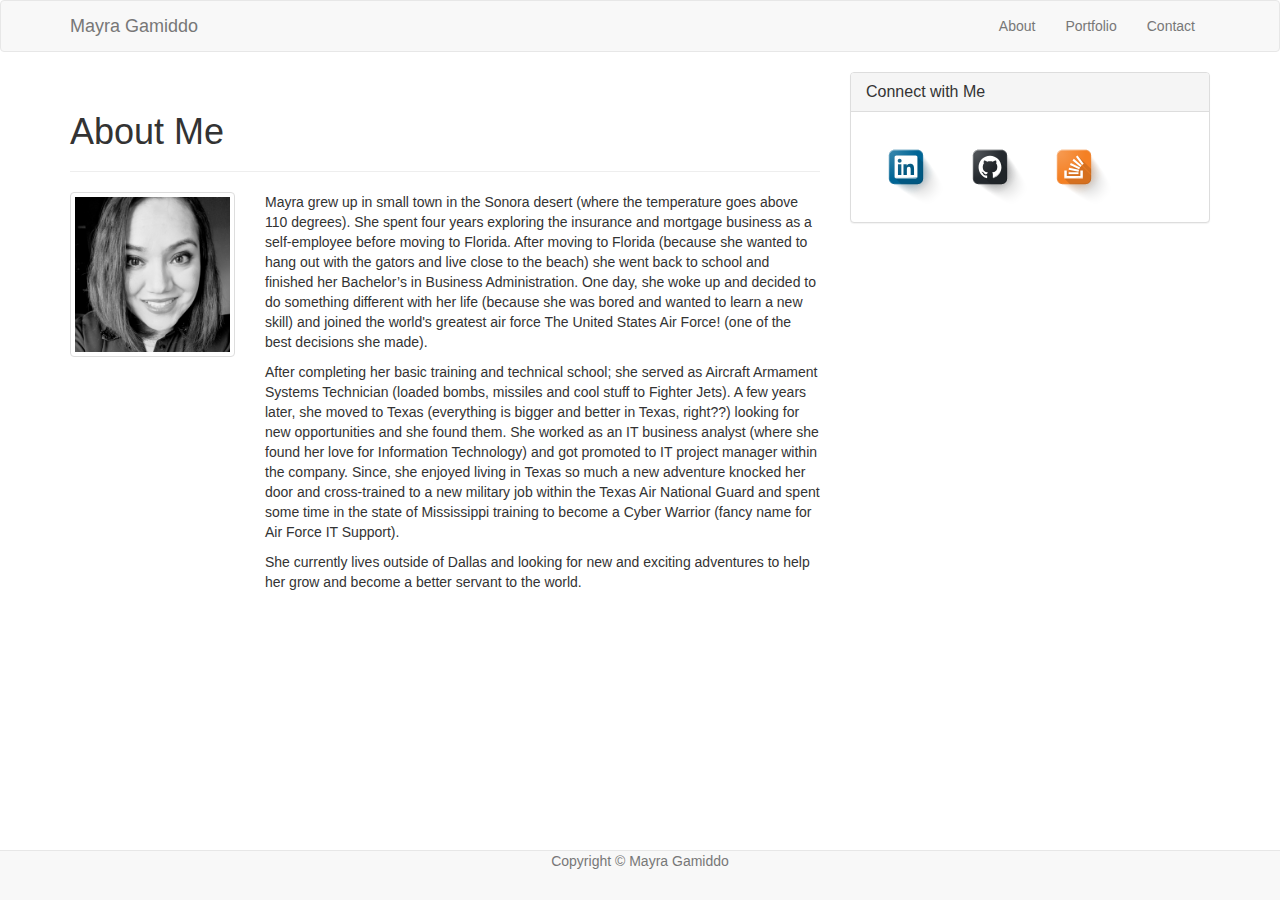
==== index.html @ 7f0ed7c3 "img.edit final" ====
<!DOCTYPE html>
<html lang="en-us">
<head>
  <meta charset="UTF-8">
  <meta name="viewport" content="width=device-width, initial-scale=1">
  <title>Portfolio</title>

  <link rel="stylesheet" href="https://maxcdn.bootstrapcdn.com/bootstrap/3.3.6/css/bootstrap.min.css">
</head>
<body>
  <nav class="navbar navbar-default">
    <div class="container">
      <div class="navbar-header">
        <a class="navbar-brand" href="#">Mayra Gamiddo</a>
      </div>
      <div class="collapse navbar-collapse" id="bs-example-navbar-collapse-1">
        <ul class="nav navbar-nav navbar-right">
          <li><a href="index.html">About</a></li>
          <li><a href="portfolio.html">Portfolio</a></li>
          <li><a href="contact.html">Contact</a></li>
        </ul>
      </div>
    </div>
  </nav>
  <div class="container">
    <div class="row">
      <div class="col-md-8">
        <div class="page-header">
          <h1>About Me</h1>
        </div>
        <div class="row">
          <div class="col-md-3">
            <img src="images\mayra.jpg" alt="mayra" class="img-thumbnail">
          </div>
          <div class="col-md-9">
            <p>
                Mayra grew up in small town in the Sonora desert (where the temperature goes above 110 degrees). She spent four years exploring the insurance and mortgage business as a self-employee before moving to Florida. After moving to Florida (because she wanted to hang out with the gators and live close to the beach) she went back to school and finished her Bachelor’s in Business Administration. One day, she woke up and decided to do something different with her life (because she was bored and wanted to learn a new skill) and joined the world's greatest air force The United States Air Force! (one of the best decisions she made).
            </p>
            <p>
                After completing her basic training and technical school; she served as Aircraft Armament Systems Technician (loaded bombs, missiles and cool stuff to Fighter Jets). A few years later, she moved to Texas (everything is bigger and better in Texas, right??) looking for new opportunities and she found them. She worked as an IT business analyst (where she found her love for Information Technology) and got promoted to IT project manager within the company. Since, she enjoyed living in Texas so much a new adventure knocked her door and cross-trained to a new military job within the Texas Air National Guard and spent some time in the state of Mississippi training to become a Cyber Warrior (fancy name for Air Force IT Support).
            </p>
            <p>
                She currently lives outside of Dallas and looking for new and exciting adventures to help her grow and become a better servant to the world. 
            </p>
          </div>
        </div>
      </div>
      <div class="col-md-4">
        <div class="panel panel-default">
          <div class="panel-heading">
            <h3 class="panel-title">Connect with Me</h3>
          </div>
          <div class="panel-body">
                <a href="https://www.linkedin.com/in/mayra-gamiddo-2ab63821/">
                    <img src="images\Linkind.svg" width="80px" height="80px">
                   </a>
                   <a href="https://github.com/alctrs">
                   <img src="images\git.svg" width="80px" height="80px">
                   <a/>
                   <a href="https://stackoverflow.com/users/9140324/alctrs">
                   <img src="\images\if_1-04_2308535.svg" width="80px" height="80px">
                   </a>
          </div>
        </div>
      </div>
    </div>
  </div>
  <style>
   body{
     background-color:#fff; 
   }
  @media only screen and (max-width: 768px) {

  }
    
  
  </style>

  <footer class="navbar navbar-default navbar-fixed-bottom">
      <p class="text-muted" align="center">Copyright &copy; Mayra Gamiddo</p>
  </footer>

  <!-- jQuery CDN -->
  <script src="https://ajax.googleapis.com/ajax/libs/jquery/1.11.3/jquery.min.js"></script>
  <!-- Bootstrap JavaScript CDN -->
  <script src="https://maxcdn.bootstrapcdn.com/bootstrap/3.3.7/js/bootstrap.min.js"></script>
</body>
</html>
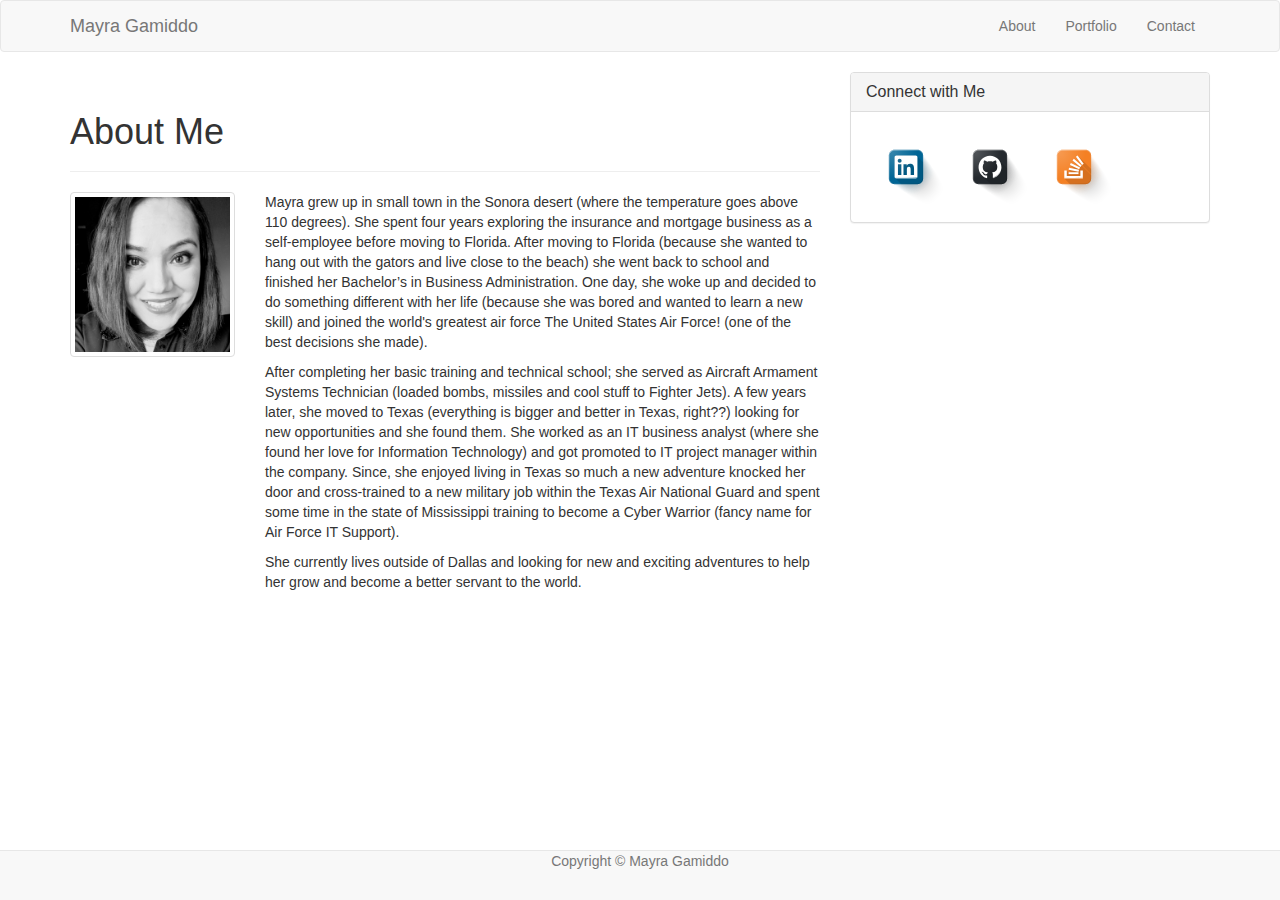
==== commit b9f36d28: "edit contact" ====
--- a/index.html
+++ b/index.html
@@ -58,7 +58,7 @@
                    <img src="images\git.svg" width="80px" height="80px">
                    <a/>
                    <a href="https://stackoverflow.com/users/9140324/alctrs">
-                   <img src="\images\if_1-04_2308535.svg" width="80px" height="80px">
+                   <img src="\images\stack.svg" width="80px" height="80px">
                    </a>
           </div>
         </div>
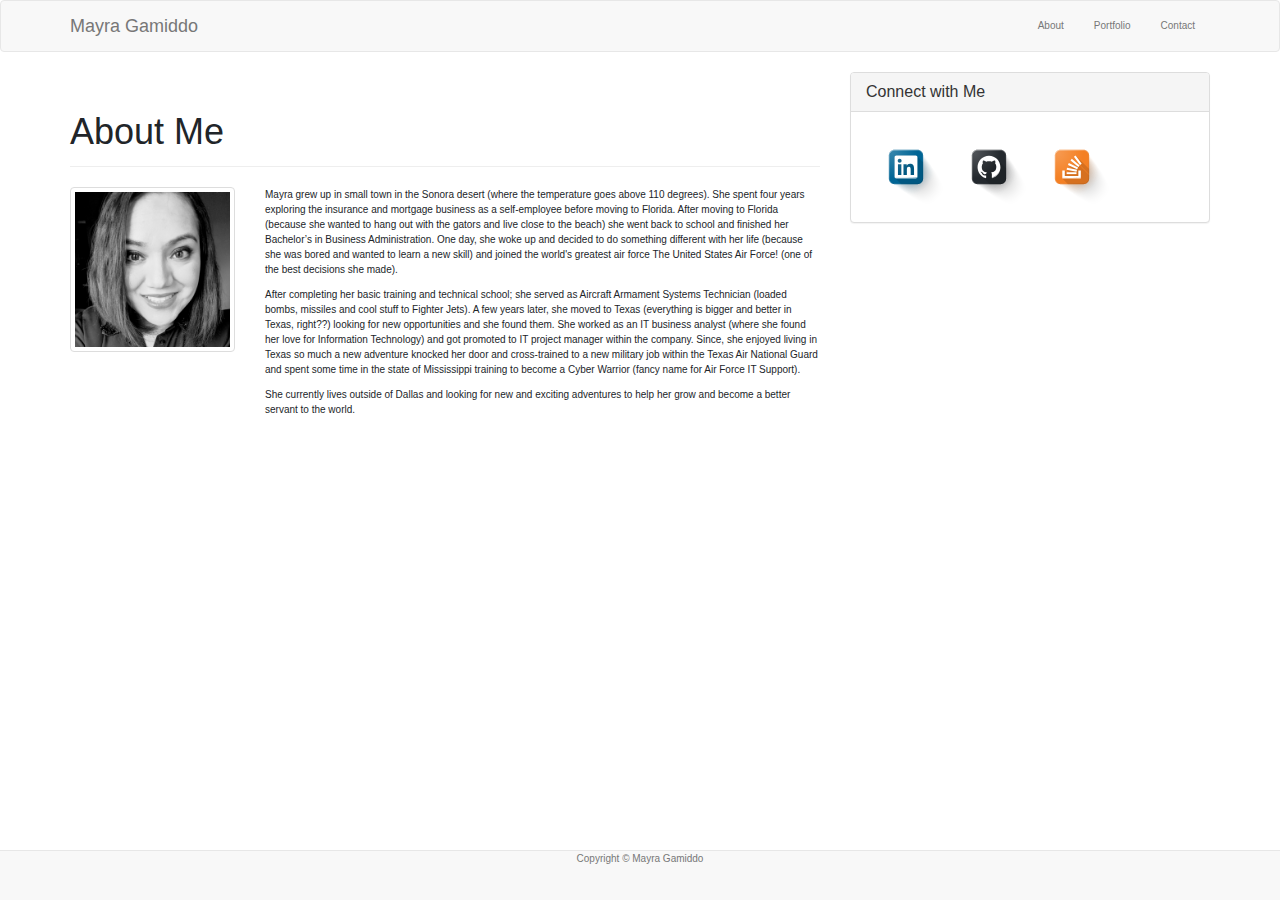
==== commit 6f288553: "rpg game" ====
--- a/index.html
+++ b/index.html
@@ -7,6 +7,7 @@
 
   <link rel="stylesheet" href="https://maxcdn.bootstrapcdn.com/bootstrap/3.3.6/css/bootstrap.min.css">
 </head>
+<link rel = "stylesheet" href="reset.css">
 <body>
   <nav class="navbar navbar-default">
     <div class="container">
@@ -58,7 +59,7 @@
                    <img src="images\git.svg" width="80px" height="80px">
                    <a/>
                    <a href="https://stackoverflow.com/users/9140324/alctrs">
-                   <img src="\images\stack.svg" width="80px" height="80px">
+                   <img src="images\stack.svg" width="80px" height="80px">
                    </a>
           </div>
         </div>
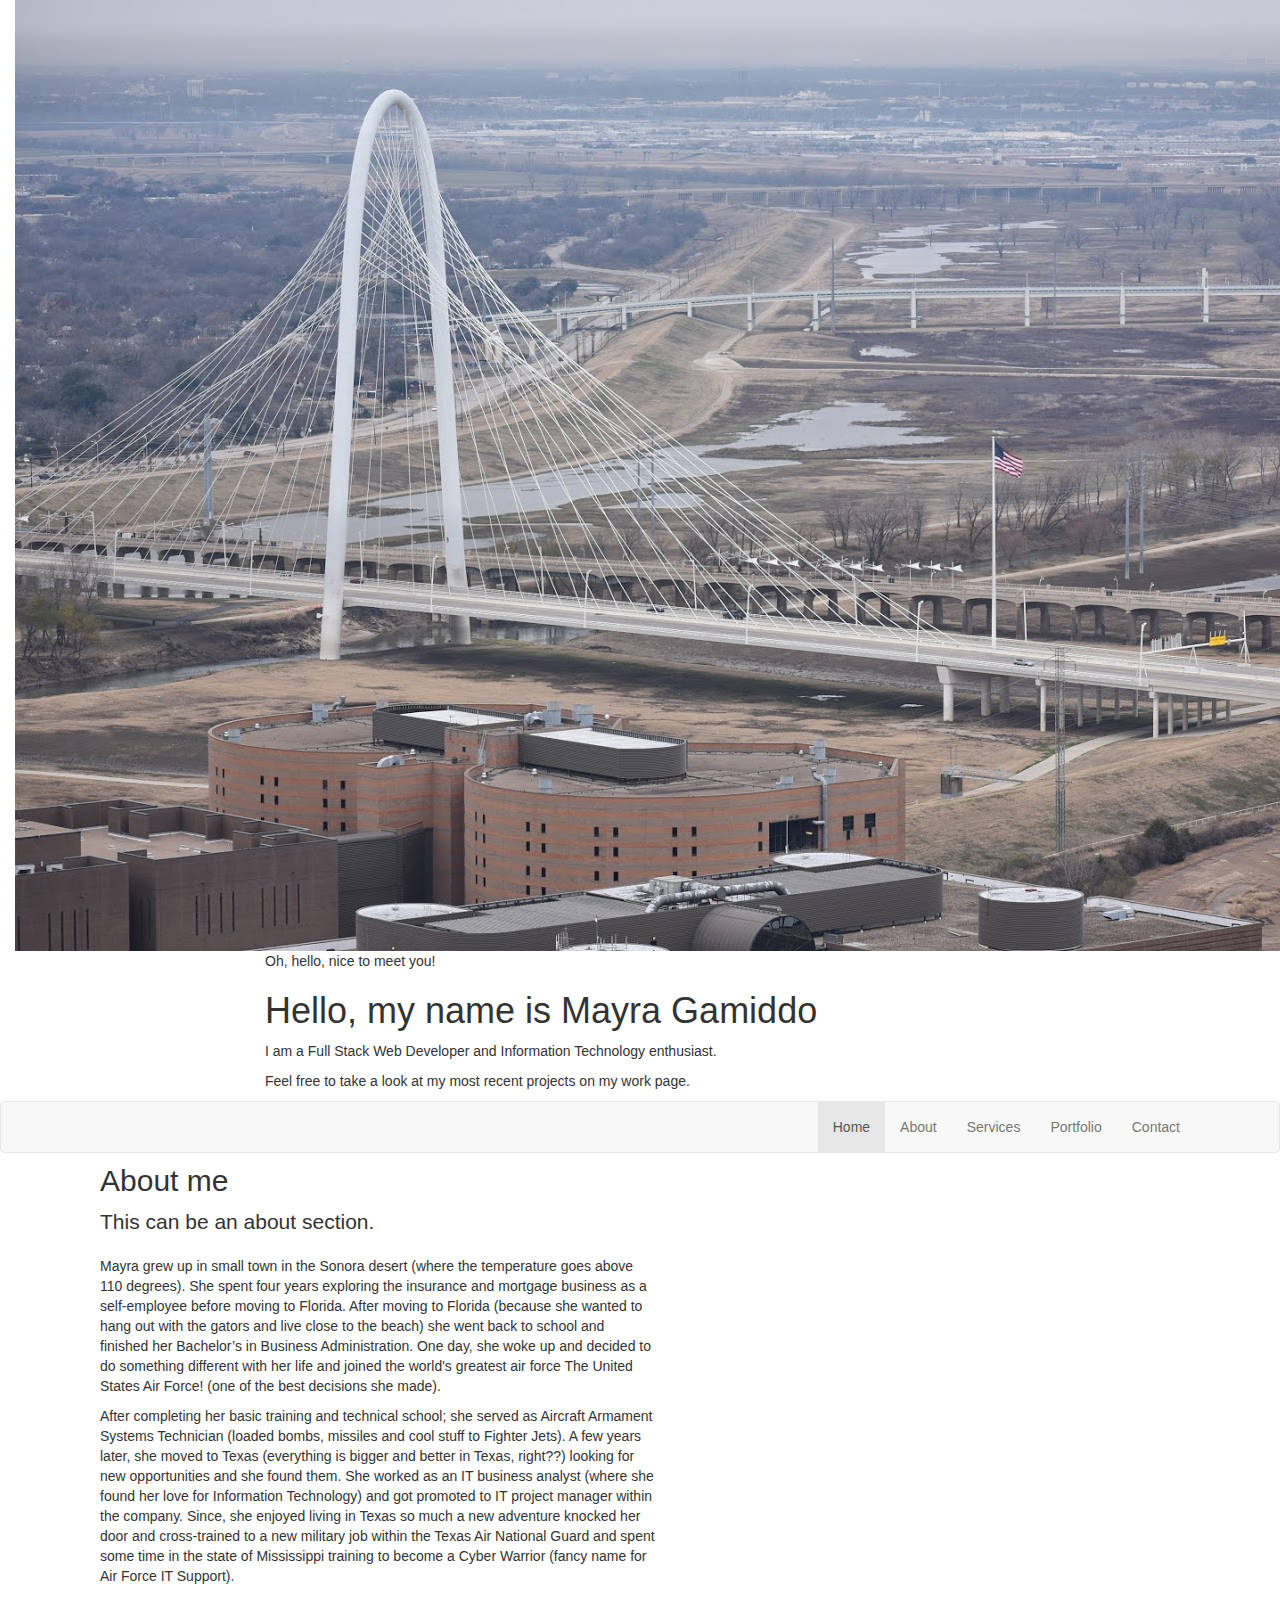
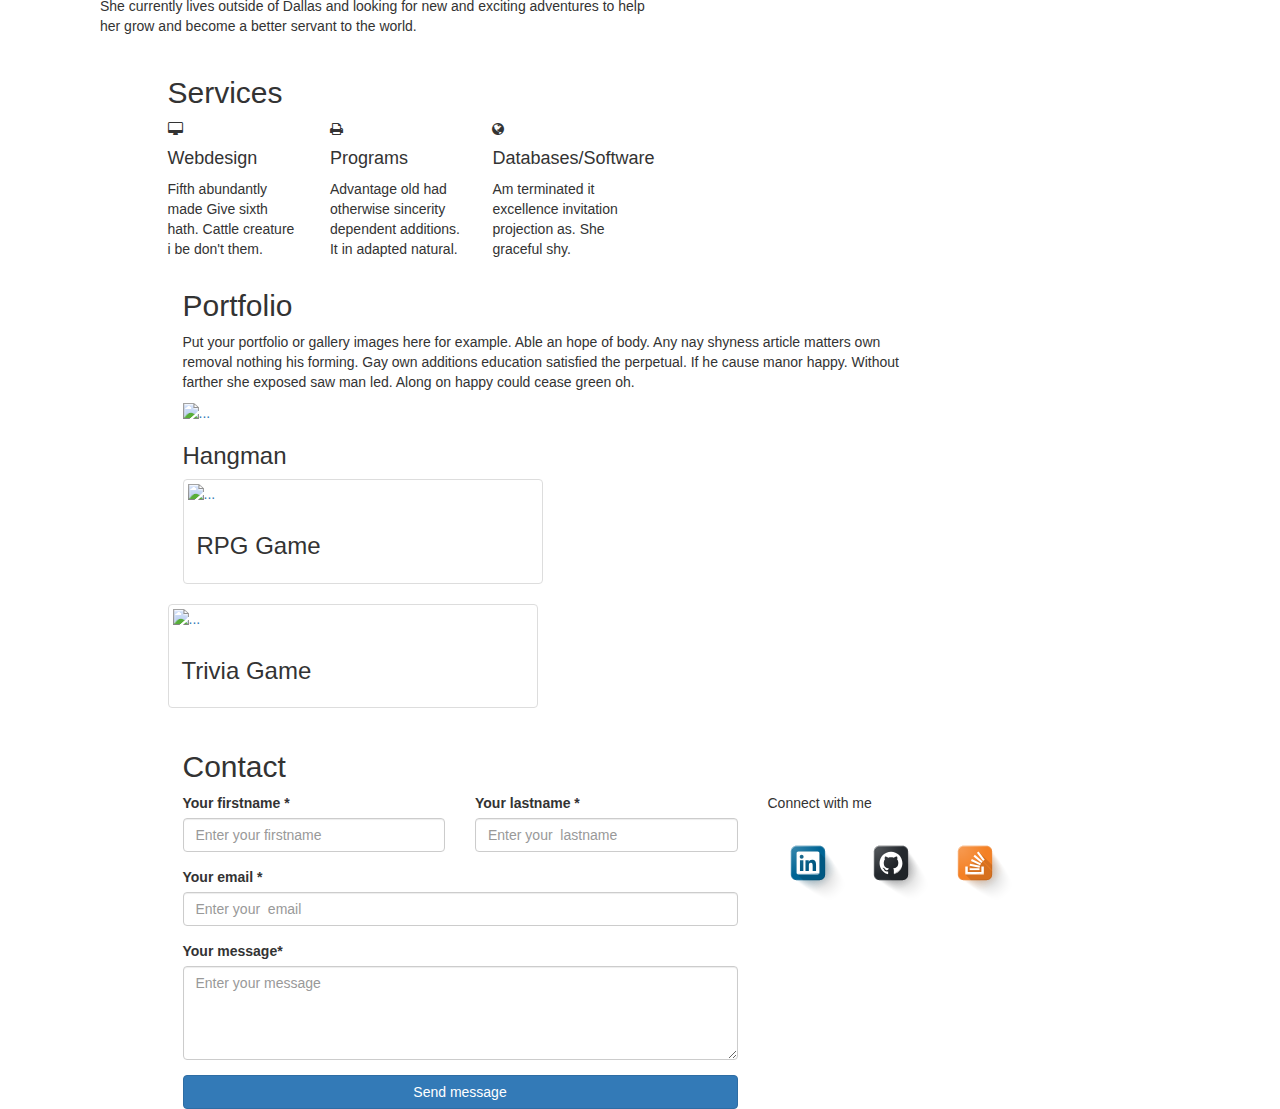
==== commit 8fa3ce35: "new portfolio" ====
--- a/index.html
+++ b/index.html
@@ -1,13 +1,354 @@
+
+
 <!DOCTYPE html>
-<html lang="en-us">
+<html lang="en">
+<head>
+
+    <title>Portfolio</title>
+    <meta charset="utf-8">
+    <meta name="viewport" content="width=device-width, initial-scale=1">
+    <link rel='stylesheet' href="updated portfolio/style.css">
+    <link rel="stylesheet" href="https://maxcdn.bootstrapcdn.com/bootstrap/3.3.7/css/bootstrap.min.css">
+    <script src="https://ajax.googleapis.com/ajax/libs/jquery/1.12.4/jquery.min.js"></script>
+    <script src="https://maxcdn.bootstrapcdn.com/bootstrap/3.3.7/js/bootstrap.min.js"></script>
+  </head>
+ 
+<html class="no-js"><head><link type="text/css" rel="stylesheet" href="https://fonts.googleapis.com/css?family=Roboto:300,400,500,700"><style type="text/css">.gm-style .gm-style-cc span,.gm-style .gm-style-cc a,.gm-style .gm-style-mtc div{font-size:10px}
+</style><style type="text/css">@media print {  .gm-style .gmnoprint, .gmnoprint {    display:none  }}@media screen {  .gm-style .gmnoscreen, .gmnoscreen {    display:none  }}</style><style type="text/css">.gm-style-pbc{transition:opacity ease-in-out;background-color:rgba(0,0,0,0.45);text-align:center}.gm-style-pbt{font-size:22px;color:white;font-family:Roboto,Arial,sans-serif;position:relative;margin:0;top:50%;-webkit-transform:translateY(-50%);-ms-transform:translateY(-50%);transform:translateY(-50%)}
+</style>
+    <meta charset="utf-8">
+    <meta http-equiv="X-UA-Compatible" content="IE=edge">
+    <title> Portfolio</title>
+    <meta name="description" content="">
+    <meta name="viewport" content="width=device-width, initial-scale=1">
+    <meta name="robots" content="all,follow">
+    <!-- Bootstrap and Font Awesome css-->
+    <!-- we use cdn but you can also include local files located in css directory-->
+    <link rel="stylesheet" href="http://maxcdn.bootstrapcdn.com/font-awesome/4.5.0/css/font-awesome.min.css">
+    <link rel="stylesheet" href="http://maxcdn.bootstrapcdn.com/bootstrap/3.3.5/css/bootstrap.min.css">
+    <!-- Google fonts - Montserrat for headings, Cardo for copy-->
+    <link rel="stylesheet" href="http://fonts.googleapis.com/css?family=Montserrat:400,700|Cardo:400,400italic,700">
+    <!-- theme stylesheet-->
+
+    <div class="container-fluid"> 
+      <section id = "intro"><img src="images\dallas.jpg" alt=""></section>
+        <!-- <h3>Who Am I?</h3> 
+        <img src="bird.jpg" alt="Bird">
+        <h3>I'm an adventurer</h3> -->
+      </div>
+       
+      <div class="overlay"></div>
+      <div class="content">
+        <div class="container clearfix">
+          <div class="row">
+            <div class="col-md-8 col-md-offset-2 col-sm-12">
+              <p class="italic">Oh, hello, nice to meet you!</p>
+              <h1>Hello, my name is  Mayra Gamiddo </h1>
+              <p class="italic">I am a Full Stack Web Developer and Information Technology enthusiast.</p>
+              <p class="italic">Feel free to take a look at my most recent projects on my work page.</p>
+            </div>
+          </div>
+        </div>
+      </div>
+    </section>
+
+    </div>
+    <!-- intro end-->
+    <!-- navbar-->
+    <div id="undefined-sticky-wrapper" class="sticky-wrapper" style="height: 43px;"><header class="header" style="">
+      <div class="sticky-wrapper">
+        <div role="navigation" class="navbar navbar-default">
+          <div class="container">
+            <div class="navbar-header">
+              <button type="button" data-toggle="collapse" data-target=".navbar-collapse" class="navbar-btn btn-sm navbar-toggle"><span class="icon-bar"></span><span class="icon-bar"></span><span class="icon-bar"></span></button><a href="#intro" class="navbar-brand scroll-to"><img src="img/logo.png" alt=""></a>
+            </div>
+            <div id="navigation" class="collapse navbar-collapse navbar-right">
+              <ul class="nav navbar-nav">
+                <li class="active"><a href="#intro">Home</a></li>
+                <li class=""><a href="#about">About </a></li>
+                <li class=""><a href="#services">Services</a></li>
+                <li class=""><a href="#portfolio">Portfolio</a></li>
+             
+                <li class=""><a href="#contact">Contact</a></li>
+              </ul>
+            </div>
+          </div>
+        </div>
+      </div>
+    </header></div>
+
+<!-- Second Container -->
+
+<section id="about" class="text">
+  <div class="container">
+    <div class="row">
+      <div class="col-md-6">
+        <h2 class="heading">About me</h2>
+        <p class="lead">This can be an about section.</p>
+      <p> Mayra grew up in small town in the Sonora desert (where the temperature goes above 110 degrees). She spent four years exploring
+        the insurance and mortgage business as a self-employee before moving to Florida. After moving to Florida (because she wanted
+        to hang out with the gators and live close to the beach) she went back to school and finished her Bachelor’s in Business
+        Administration. One day, she woke up and decided to do something different with her life and joined the world's greatest air force The United States Air Force! (one of the best decisions
+        she made).
+      </p>
+      <p>
+        After completing her basic training and technical school; she served as Aircraft Armament Systems Technician (loaded bombs,
+        missiles and cool stuff to Fighter Jets). A few years later, she moved to Texas (everything is bigger and better in Texas,
+        right??) looking for new opportunities and she found them. She worked as an IT business analyst (where she found her love
+        for Information Technology) and got promoted to IT project manager within the company. Since, she enjoyed living in Texas
+        so much a new adventure knocked her door and cross-trained to a new military job within the Texas Air National Guard and
+        spent some time in the state of Mississippi training to become a Cyber Warrior (fancy name for Air Force IT Support).
+      </p>
+      <p>
+        She currently lives outside of Dallas and looking for new and exciting adventures to help her grow and become a better servant
+        to the world.
+      </p>
+      </div>
+      <div class="col-md-5 col-md-offset-1">
+        <p><img src="C:\Users\MAYRA\Google Drive\HomeWork\Bootstrap-Portfolio\images\mayra.jpg" alt="" class="img-responsive img-circle"></p>
+
+
+        <div class="row services">
+            <div class="col-md-12">
+              <h2 class="heading">Services</h2>
+              <div class="row">
+                <div class="col-sm-4">
+                  <div class="box">
+                    <div class="icon"><i class="fa fa-desktop"></i></div>
+                    <h4>Webdesign</h4>
+                    <p>Fifth abundantly made Give sixth hath. Cattle creature i be don't them.</p>
+                  </div>
+                </div>
+                <div class="col-sm-4">
+                  <div class="box">
+                    <div class="icon"><i class="fa fa-print"></i></div>
+                    <h4>Programs</h4>
+                    <p>Advantage old had otherwise sincerity dependent additions. It in adapted natural.</p>
+                  </div>
+                </div>
+                <div class="col-sm-4">
+                  <div class="box">
+                    <div class="icon"><i class="fa fa-globe"></i></div>
+                    <h4>Databases/Software</h4>
+                    <p>Am terminated it excellence invitation projection as. She graceful shy. </p>
+                  </div>
+                </div>
+              </div>
+            </div>
+          </div>
+
+
+
+
+        <section id="portfolio" class="gallery">
+            <div class="container clearfix">
+              <div class="row">
+                <div class="col-md-12">
+                  <div class="row">
+                    <div class="col-md-12 col-lg-8">
+                      <h2 class="heading">Portfolio</h2>
+                      <p>Put your portfolio or gallery images here for example. Able an hope of body. Any nay shyness article matters own removal nothing his forming. Gay own additions education satisfied the perpetual. If he cause manor happy. Without farther she exposed saw man led. Along on happy could cease green oh. </p>
+                    </div>
+                  </div>
+                  <div class="row">
+                    <div class="col-sm-4">
+                        <a href="https://alctrs.github.io/Hangman-Game/">
+                          <img src="http://theologygaming.com/wp-content/uploads/2013/07/20121201150847Goomba-200x200.png" alt="...">
+                        </a>
+                        <div class="caption">
+                          <h3>Hangman</h3>
+                         
+                        </div>
+                      </div>
+                    </div>
+                    <div class="row">
+                        <div class="col-sm-6 col-md-4">
+                          <div class="thumbnail">
+                            <a href="https://alctrs.github.io/Crystal-Collector/">
+                            <img src="https://previews.123rf.com/images/ominaesi/ominaesi1403/ominaesi140300070/27325324-rpg-game-icons-set-potions-buttons-weapons-scrolls-money-crystals-books-warrior-mage-vector-illustra.jpg" alt="...">
+                          </a>
+                            <div class="caption">
+                              <h3>RPG Game</h3>
+                              
+                            </div>
+                          </div>
+                        </div>
+                      </div>
+                  </div>
+                  <div class="row">
+                      <div class="col-sm-6 col-md-4">
+                        <div class="thumbnail">
+                          <a href="https://alctrs.github.io/TriviaGame/">
+                          <img src="http://thecookhouserandwick.com.au/wp-content/uploads/2014/07/trivia-randwick3.png" alt="...">
+                          </a>
+                          <div class="caption">
+                            <h3>Trivia Game</h3>
+                      
+                      
+                      
+                      
+                      
+                      
+                          <div class="box"><a href="https://alctrs.github.io/Hangman-Game/" title="Hangman-Game" data-toggle="" data-gallery="portfolio" data-title="Portfolio image 1" data-footer="Some footer information"><img src="img/portfolio-1.jpg" alt="" class="img-responsive"></a></div>
+                    </div>
+                    <div class="col-sm-4">
+                      <div class="box"><a href="img/portfolio-2.jpg" title="" data-toggle="lightbox" data-gallery="portfolio" data-title="Portfolio image 2" data-footer="Some footer information"><img src="img/portfolio-2.jpg" alt="" class="img-responsive"></a></div>
+                    </div>
+                    <div class="col-sm-4">
+                      <div class="box"><a href="img/portfolio-3.jpg" title="" data-toggle="lightbox" data-gallery="portfolio" data-title="Portfolio image 3" data-footer="Some footer information"><img src="img/portfolio-3.jpg" alt="" class="img-responsive"></a></div>
+                    </div>
+                  </div>
+                  <div class="row">
+                    <div class="col-sm-4">
+                      <div class="box"><a href="img/portfolio-4.jpg" title="" data-toggle="lightbox" data-gallery="portfolio" data-title="Portfolio image 4" data-footer="Some footer information"><img src="img/portfolio-4.jpg" alt="" class="img-responsive"></a></div>
+                    </div>
+                    <div class="col-sm-4">
+                      <div class="box"><a href="img/portfolio-5.jpg" title="" data-toggle="lightbox" data-gallery="portfolio" data-title="Portfolio image 5" data-footer="Some footer information"><img src="img/portfolio-5.jpg" alt="" class="img-responsive"></a></div>
+                    </div>
+                    <div class="col-sm-4">
+                      <div class="box"><a href="img/portfolio-6.jpg" title="" data-toggle="lightbox" data-gallery="portfolio" data-title="Portfolio image 6" data-footer="Some footer information"><img src="img/portfolio-6.jpg" alt="" class="img-responsive"></a></div>
+                    </div>
+                  </div>
+                  <div class="row">
+                    <div class="col-sm-4">
+                      <div class="box"><a href="img/portfolio-7.jpg" title="" data-toggle="lightbox" data-gallery="portfolio" data-title="Portfolio image 7" data-footer="Some footer information"><img src="img/portfolio-7.jpg" alt="" class="img-responsive"></a></div>
+                    </div>
+                    <div class="col-sm-4">
+                      <div class="box"><a href="img/portfolio-8.jpg" title="" data-toggle="lightbox" data-gallery="portfolio" data-title="Portfolio image 8" data-footer="Some footer information"><img src="img/portfolio-8.jpg" alt="" class="img-responsive"></a></div>
+                    </div>
+                    <div class="col-sm-4">
+                      <div class="box"><a href="img/portfolio-9.jpg" title="" data-toggle="lightbox" data-gallery="portfolio" data-title="Portfolio image 9" data-footer="Some footer information"><img src="img/portfolio-9.jpg" alt="" class="img-responsive"></a></div>
+                    </div>
+                  </div>
+                </div>
+              </div>
+            </div>
+          </section>
+
+
+          <section id="contact" style="background-color: #fff;" class="text-page"> 
+              <div class="container">
+                <div class="row">
+                  <div class="col-md-12">
+                    <h2 class="heading">Contact</h2>
+                    <div class="row">
+                      <div class="col-md-6">
+                        <form id="contact-form" method="post" action="#" class="contact-form">
+                          <div class="controls">
+                            <div class="row">
+                              <div class="col-sm-6">
+                                <div class="form-group">
+                                  <label for="name">Your firstname *</label>
+                                  <input type="text" name="name" placeholder="Enter your firstname" required="required" class="form-control">
+                                </div>
+                              </div>
+                              <div class="col-sm-6">
+                                <div class="form-group">
+                                  <label for="surname">Your lastname *</label>
+                                  <input type="text" name="surname" placeholder="Enter your  lastname" required="required" class="form-control">
+                                </div>
+                              </div>
+                            </div>
+                            <div class="form-group">
+                              <label for="surname">Your email *</label>
+                              <input type="email" name="email" placeholder="Enter your  email" required="required" class="form-control">
+                            </div>
+                            <div class="form-group">
+                              <label for="surname">Your message*</label>
+                              <textarea rows="4" name="message" placeholder="Enter your message" required="required" class="form-control"></textarea>
+                            </div>
+                            <div class="text-center">
+                              <input type="submit" name="name" value="Send message" class="btn btn-primary btn-block">
+                            </div>
+                          </div>
+                        </form>
+                      </div>
+
+                      <div class="col-md-6">
+                          
+                          <p>Connect with me </p>
+                          <a href="https://www.linkedin.com/in/mayra-gamiddo-2ab63821/">
+                            <img src="images\Linkind.svg" width="80px" height="80px">
+                          </a>
+                          <a href="https://github.com/alctrs">
+                            <img src="images\git.svg" width="80px" height="80px">
+                          <a/>
+                          <a class="https://stackoverflow.com/users/9140324/alctrs">
+                            <img src="images\stack.svg" width="80px" height="80px">
+                          </a>
+                          <!-- <p class="social"><a href="#" title="" class="facebook"><i class="fa fa-facebook"></i></a><a href="#" title="" class="twitter"><i class="fa fa-twitter"></i></a><a href="#" title="" class="gplus"><i class="fa fa-google-plus"></i></a><a href="#" title="" class="instagram"><i class="fa fa-instagram"></i></a><a href="#" title="" class="email"><i class="fa fa-envelope"></i></a></p> -->
+                        </div>
+                      </div>
+                    </div>
+                  </div>
+                </div>
+
+
+        <!-- <div class="container-fluid bg-2 text-primary"> -->
+  <!-- <h3 class="margin">What Am I?</h3>
+  <p>
+    Mayra grew up in small town in the Sonora desert (where the temperature goes above 110 degrees). She spent four years exploring the insurance and mortgage business as a self-employee before moving to Florida. After moving to Florida (because she wanted to hang out with the gators and live close to the beach) she went back to school and finished her Bachelor’s in Business Administration. One day, she woke up and decided to do something different with her life (because she was bored and wanted to learn a new skill) and joined the world's greatest air force The United States Air Force! (one of the best decisions she made).
+</p>
+<p>
+    After completing her basic training and technical school; she served as Aircraft Armament Systems Technician (loaded bombs, missiles and cool stuff to Fighter Jets). A few years later, she moved to Texas (everything is bigger and better in Texas, right??) looking for new opportunities and she found them. She worked as an IT business analyst (where she found her love for Information Technology) and got promoted to IT project manager within the company. Since, she enjoyed living in Texas so much a new adventure knocked her door and cross-trained to a new military job within the Texas Air National Guard and spent some time in the state of Mississippi training to become a Cyber Warrior (fancy name for Air Force IT Support).
+</p>
+<p>
+    She currently lives outside of Dallas and looking for new and exciting adventures to help her grow and become a better servant to the world. 
+</p>
+<div class="container-fluid bg12-img text-primary col-md-8 ">
+<img src="C:\Users\MAYRA\Google Drive\HomeWork\Bootstrap-Portfolio\images\mayra.jpg" class="img-responsive img-circle margin" style="display:right" alt="mayra.jpg" width="250" height="250">
+</div>  
+<a href="#" class="btn btn-default btn-lg">
+    <span class="glyphicon glyphicon-search"></span> Search
+  </a>
+</div> -->
+
+<!-- Third Container (Grid) -->
+<!-- <div class="container-fluid bg-3 text-center">
+  <h3 class="margin">Portfolio</h3><br>
+  <div class="row">
+    <div class="col-sm-4">
+      <p>Lorem ipsum dolor sit amet, consectetur adipisicing elit, sed do eiusmod tempor incididunt ut labore et dolore magna aliqua.</p>
+      <img src="birds1.jpg" class="img-responsive margin" style="width:100%" alt="Image">
+    </div>
+    <div class="col-sm-4"> 
+      <p>Lorem ipsum dolor sit amet, consectetur adipisicing elit, sed do eiusmod tempor incididunt ut labore et dolore magna aliqua.</p>
+      <img src="birds2.jpg" class="img-responsive margin" style="width:100%" alt="Image">
+    </div>
+    <div class="col-sm-4"> 
+      <p>Lorem ipsum dolor sit amet, consectetur adipisicing elit, sed do eiusmod tempor incididunt ut labore et dolore magna aliqua.</p>
+      <img src="birds3.jpg" class="img-responsive margin" style="width:100%" alt="Image">
+    </div>
+  </div>
+</div> -->
+
+<!-- Footer -->
+<!-- <footer class="container-fluid bg-4 text-center">
+  <p>Bootstrap Theme Made By <a href="https://www.w3schools.com">www.w3schools.com</a></p> 
+</footer> --> 
+
+</body>
+</html>
+
+
+
+
+<!-- <html lang="en-us">|
 <head>
   <meta charset="UTF-8">
   <meta name="viewport" content="width=device-width, initial-scale=1">
-  <title>Portfolio</title>
-
+  <title>Portfolio</title> -->
+<!-- 
   <link rel="stylesheet" href="https://maxcdn.bootstrapcdn.com/bootstrap/3.3.6/css/bootstrap.min.css">
 </head>
 <link rel = "stylesheet" href="reset.css">
+
+<link href="vendor/bootstrap/css/bootstrap.min.css" rel="stylesheet"> -->
+<!-- 
+<!-- Custom fonts for this template -->
+<!-- <link href="vendor/font-awesome/css/font-awesome.min.css" rel="stylesheet" type="text/css">
+<link href='https://fonts.googleapis.com/css?family=Open+Sans:300italic,400italic,600italic,700italic,800italic,400,300,600,700,800' rel='stylesheet' type='text/css'>
+<link href='https://fonts.googleapis.com/css?family=Merriweather:400,300,300italic,400italic,700,700italic,900,900italic' rel='stylesheet' type='text/css'>
 <body>
   <nav class="navbar navbar-default">
     <div class="container">
@@ -22,8 +363,8 @@
         </ul>
       </div>
     </div>
-  </nav>
-  <div class="container">
+  </nav> --> 
+  <!-- <div class="container">
     <div class="row">
       <div class="col-md-8">
         <div class="page-header">
@@ -46,6 +387,7 @@
           </div>
         </div>
       </div>
+      
       <div class="col-md-4">
         <div class="panel panel-default">
           <div class="panel-heading">
@@ -67,13 +409,7 @@
     </div>
   </div>
   <style>
-   body{
-     background-color:#fff; 
-   }
-  @media only screen and (max-width: 768px) {
-
-  }
-    
+  
   
   </style>
 
@@ -81,9 +417,8 @@
       <p class="text-muted" align="center">Copyright &copy; Mayra Gamiddo</p>
   </footer>
 
-  <!-- jQuery CDN -->
-  <script src="https://ajax.googleapis.com/ajax/libs/jquery/1.11.3/jquery.min.js"></script>
-  <!-- Bootstrap JavaScript CDN -->
-  <script src="https://maxcdn.bootstrapcdn.com/bootstrap/3.3.7/js/bootstrap.min.js"></script>
-</body>
-</html>+ 
+
+  </body>
+
+</html> -->
--- a/updated portfolio/style.css
+++ b/updated portfolio/style.css
@@ -0,0 +1,18 @@
+
+element.style{
+    background-image: url("..\images\dallas.jpg");
+}
+.intro {
+    position: relative;
+    width: 100%;
+    height: 100%;
+    color: #fff;
+    background-color: #111;
+    min-height: 600px;
+    padding: 0;
+    background-size: cover;
+    background-position: center center;
+    overflow: hidden;
+    background-attachment: fixed;
+}
+  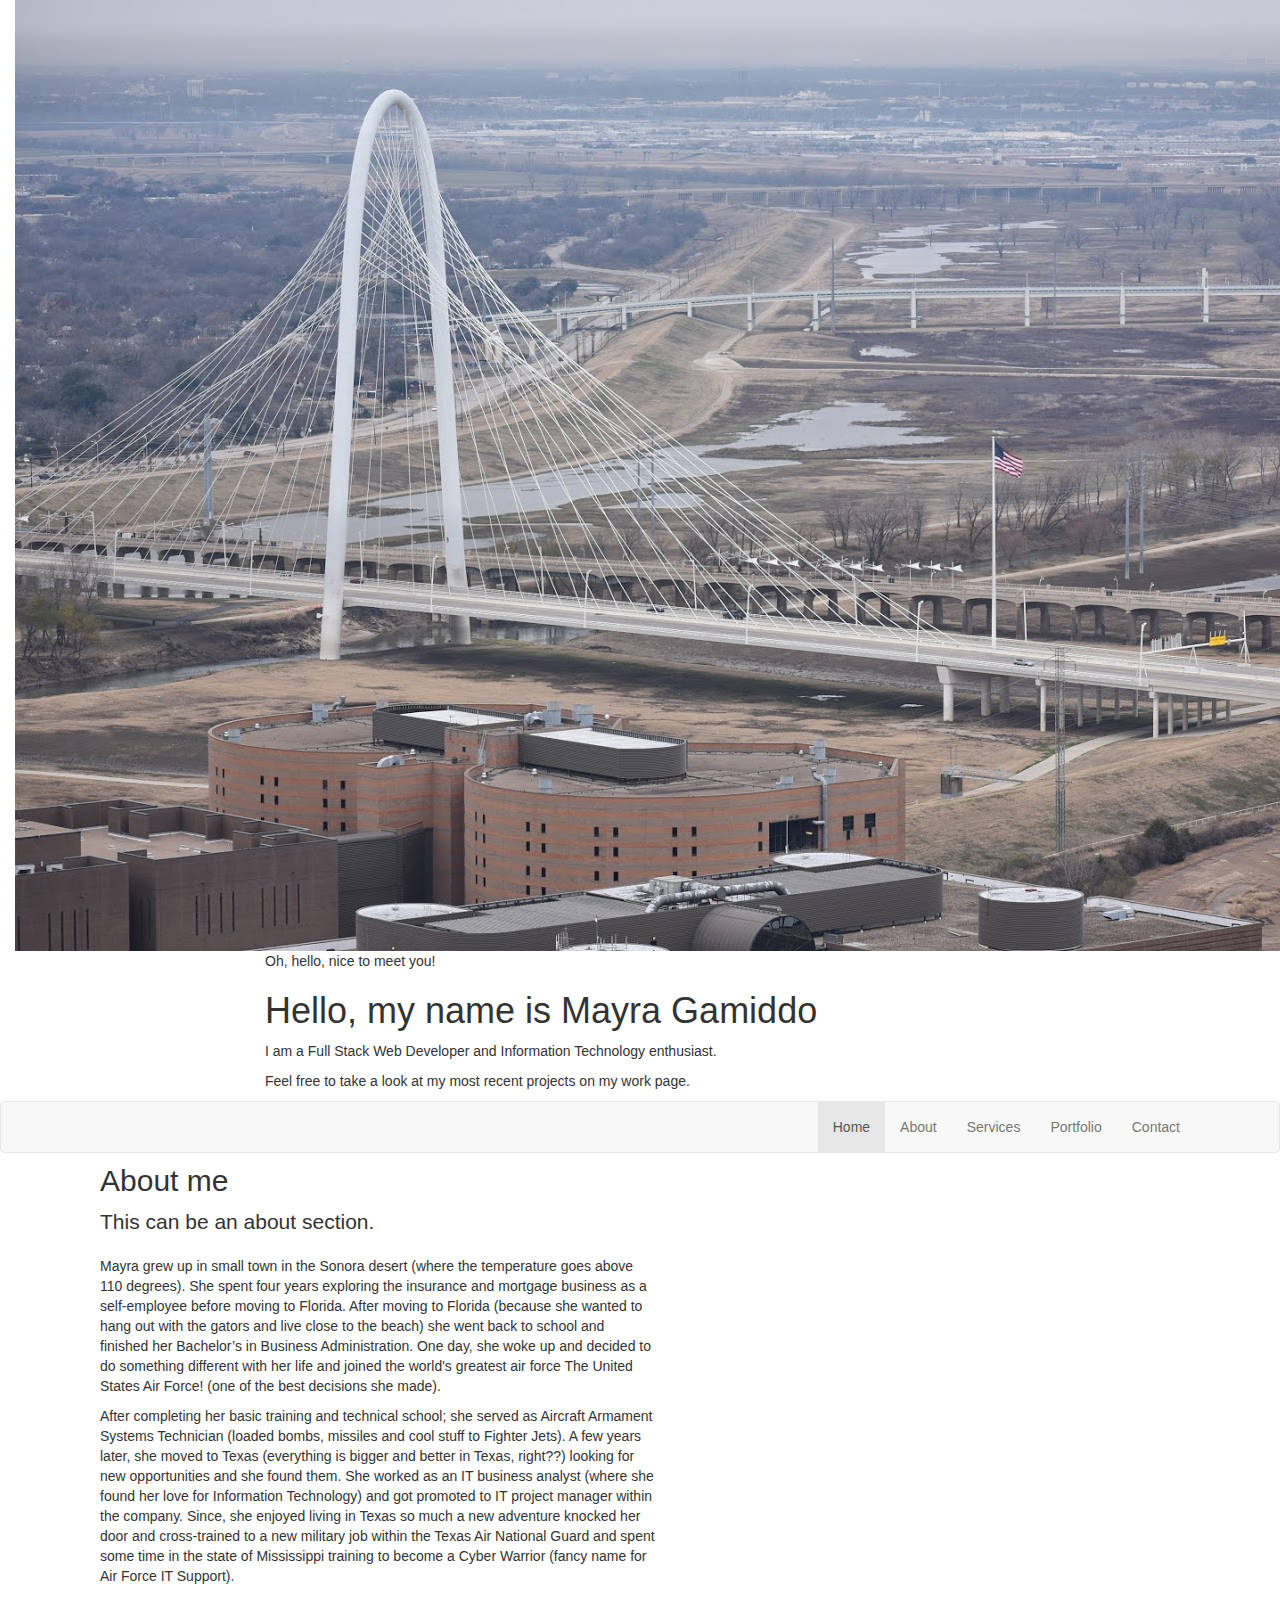
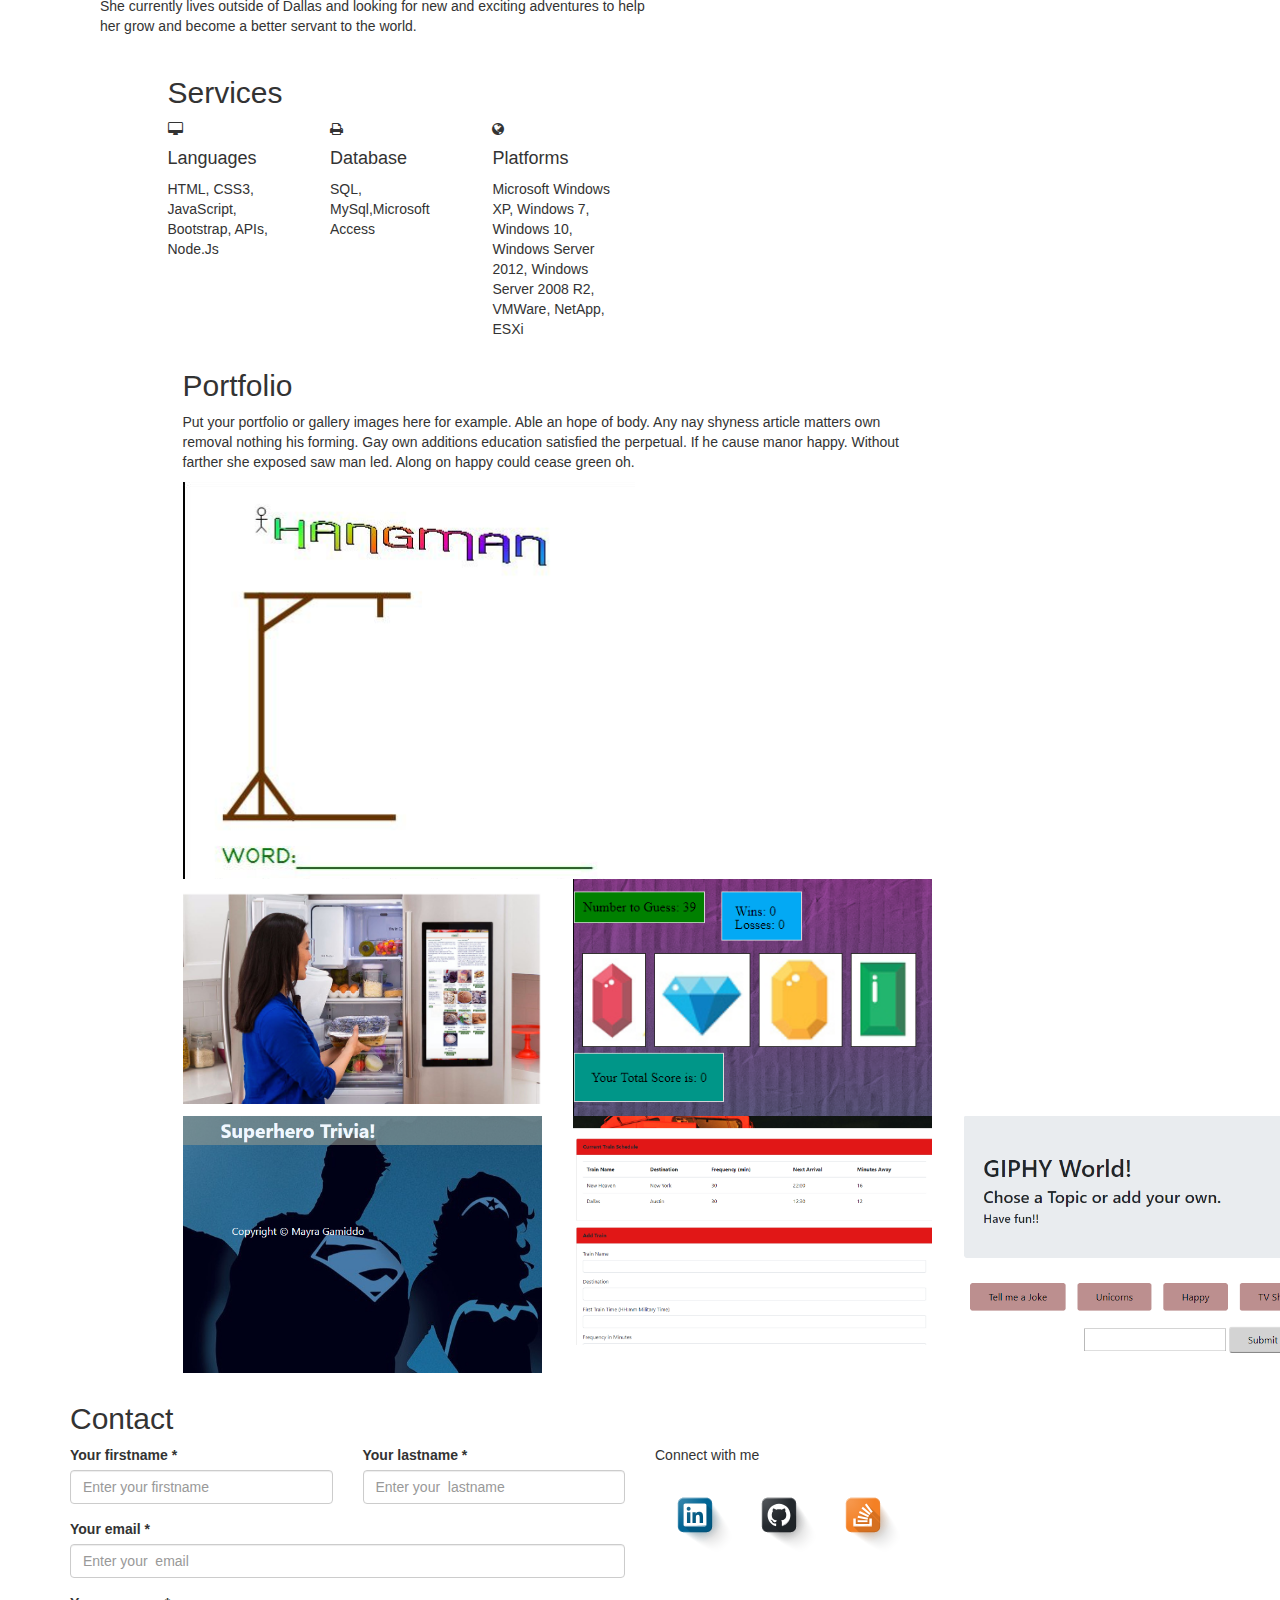
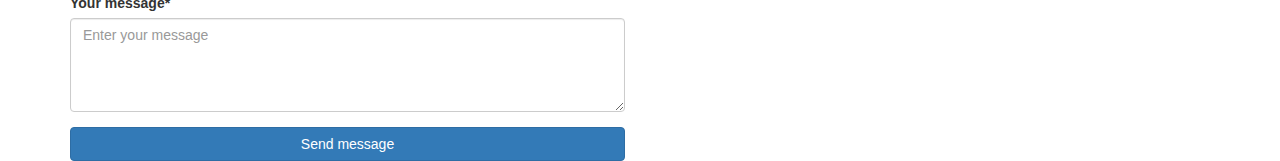
==== commit f91475f9: "projects" ====
--- a/index.html
+++ b/index.html
@@ -115,22 +115,22 @@
                 <div class="col-sm-4">
                   <div class="box">
                     <div class="icon"><i class="fa fa-desktop"></i></div>
-                    <h4>Webdesign</h4>
-                    <p>Fifth abundantly made Give sixth hath. Cattle creature i be don't them.</p>
+                    <h4>Languages</h4>
+                    <p>HTML, CSS3, JavaScript, Bootstrap, APIs, Node.Js</p>
                   </div>
                 </div>
                 <div class="col-sm-4">
                   <div class="box">
                     <div class="icon"><i class="fa fa-print"></i></div>
-                    <h4>Programs</h4>
-                    <p>Advantage old had otherwise sincerity dependent additions. It in adapted natural.</p>
+                    <h4>Database</h4>
+                    <p>SQL, MySql,Microsoft Access</p>
                   </div>
                 </div>
                 <div class="col-sm-4">
                   <div class="box">
                     <div class="icon"><i class="fa fa-globe"></i></div>
-                    <h4>Databases/Software</h4>
-                    <p>Am terminated it excellence invitation projection as. She graceful shy. </p>
+                    <h4>Platforms</h4>
+                    <p>Microsoft Windows XP, Windows 7, Windows 10, Windows Server 2012, Windows Server 2008 R2, VMWare, NetApp, ESXi </p>
                   </div>
                 </div>
               </div>
@@ -150,63 +150,33 @@
                       <p>Put your portfolio or gallery images here for example. Able an hope of body. Any nay shyness article matters own removal nothing his forming. Gay own additions education satisfied the perpetual. If he cause manor happy. Without farther she exposed saw man led. Along on happy could cease green oh. </p>
                     </div>
                   </div>
+                  
+                         
+                    
+                      
+                      
+                      
+                      
+                      
+                      
+                          <div class="box"><a href="https://alctrs.github.io/Hangman-Game/" title="Hangman-Game" data-toggle="lightbox" data-gallery="portfolio" data-title="Portfolio image 1" data-footer="Some footer information"><img src="images/hangman1.PNG" alt="" class="img-responsive"></a></div>
+                    </div>
+                    <div class="col-sm-4">
+                      <div class="box"><a href="https://rocksteadyrose.github.io/1stproject/" title="FridgeFit" data-toggle="lightbox" data-gallery="portfolio" data-title="Portfolio image 2" data-footer="Some footer information"><img src="images\fridgefit.PNG" alt="" class="img-responsive"></a></div>
+                    </div>
+                    <div class="col-sm-4">
+                      <div class="box"><a href="https://alctrs.github.io/Crystal-Collector/" title="Crystal-Collector" data-toggle="lightbox" data-gallery="portfolio" data-title="Portfolio image 3" data-footer="Some footer information"><img src="images/crystal.PNG" alt="" class="img-responsive"></a></div>
+                    </div>
+                  </div>
                   <div class="row">
                     <div class="col-sm-4">
-                        <a href="https://alctrs.github.io/Hangman-Game/">
-                          <img src="http://theologygaming.com/wp-content/uploads/2013/07/20121201150847Goomba-200x200.png" alt="...">
-                        </a>
-                        <div class="caption">
-                          <h3>Hangman</h3>
-                         
-                        </div>
-                      </div>
-                    </div>
-                    <div class="row">
-                        <div class="col-sm-6 col-md-4">
-                          <div class="thumbnail">
-                            <a href="https://alctrs.github.io/Crystal-Collector/">
-                            <img src="https://previews.123rf.com/images/ominaesi/ominaesi1403/ominaesi140300070/27325324-rpg-game-icons-set-potions-buttons-weapons-scrolls-money-crystals-books-warrior-mage-vector-illustra.jpg" alt="...">
-                          </a>
-                            <div class="caption">
-                              <h3>RPG Game</h3>
-                              
-                            </div>
-                          </div>
-                        </div>
-                      </div>
-                  </div>
-                  <div class="row">
-                      <div class="col-sm-6 col-md-4">
-                        <div class="thumbnail">
-                          <a href="https://alctrs.github.io/TriviaGame/">
-                          <img src="http://thecookhouserandwick.com.au/wp-content/uploads/2014/07/trivia-randwick3.png" alt="...">
-                          </a>
-                          <div class="caption">
-                            <h3>Trivia Game</h3>
-                      
-                      
-                      
-                      
-                      
-                      
-                          <div class="box"><a href="https://alctrs.github.io/Hangman-Game/" title="Hangman-Game" data-toggle="" data-gallery="portfolio" data-title="Portfolio image 1" data-footer="Some footer information"><img src="img/portfolio-1.jpg" alt="" class="img-responsive"></a></div>
-                    </div>
-                    <div class="col-sm-4">
-                      <div class="box"><a href="img/portfolio-2.jpg" title="" data-toggle="lightbox" data-gallery="portfolio" data-title="Portfolio image 2" data-footer="Some footer information"><img src="img/portfolio-2.jpg" alt="" class="img-responsive"></a></div>
-                    </div>
-                    <div class="col-sm-4">
-                      <div class="box"><a href="img/portfolio-3.jpg" title="" data-toggle="lightbox" data-gallery="portfolio" data-title="Portfolio image 3" data-footer="Some footer information"><img src="img/portfolio-3.jpg" alt="" class="img-responsive"></a></div>
-                    </div>
-                  </div>
-                  <div class="row">
-                    <div class="col-sm-4">
-                      <div class="box"><a href="img/portfolio-4.jpg" title="" data-toggle="lightbox" data-gallery="portfolio" data-title="Portfolio image 4" data-footer="Some footer information"><img src="img/portfolio-4.jpg" alt="" class="img-responsive"></a></div>
-                    </div>
-                    <div class="col-sm-4">
-                      <div class="box"><a href="img/portfolio-5.jpg" title="" data-toggle="lightbox" data-gallery="portfolio" data-title="Portfolio image 5" data-footer="Some footer information"><img src="img/portfolio-5.jpg" alt="" class="img-responsive"></a></div>
-                    </div>
-                    <div class="col-sm-4">
-                      <div class="box"><a href="img/portfolio-6.jpg" title="" data-toggle="lightbox" data-gallery="portfolio" data-title="Portfolio image 6" data-footer="Some footer information"><img src="img/portfolio-6.jpg" alt="" class="img-responsive"></a></div>
+                      <div class="box"><a href="https://alctrs.github.io/TriviaGame/" title="TriviaGame" data-toggle="lightbox" data-gallery="portfolio" data-title="Portfolio image 4" data-footer="Some footer information"><img src="images/superhero.PNG" alt="" class="img-responsive"></a></div>
+                    </div>
+                    <div class="col-sm-4">
+                      <div class="box"><a href="https://alctrs.github.io/Train/" title="Train Schedule" data-toggle="lightbox" data-gallery="portfolio" data-title="Portfolio image 5" data-footer="Some footer information"><img src="images/train.PNG" alt="" class="img-responsive"></a></div>
+                    </div>
+                    <div class="col-sm-4">
+                      <div class="box"><a href="https://alctrs.github.io/giphyAPI/" title="GiphyAPI" data-toggle="lightbox" data-gallery="portfolio" data-title="Portfolio image 6" data-footer="Some footer information"><img src="images/giphy.PNG" alt="" class="img-responsive"></a></div>
                     </div>
                   </div>
                   <div class="row">
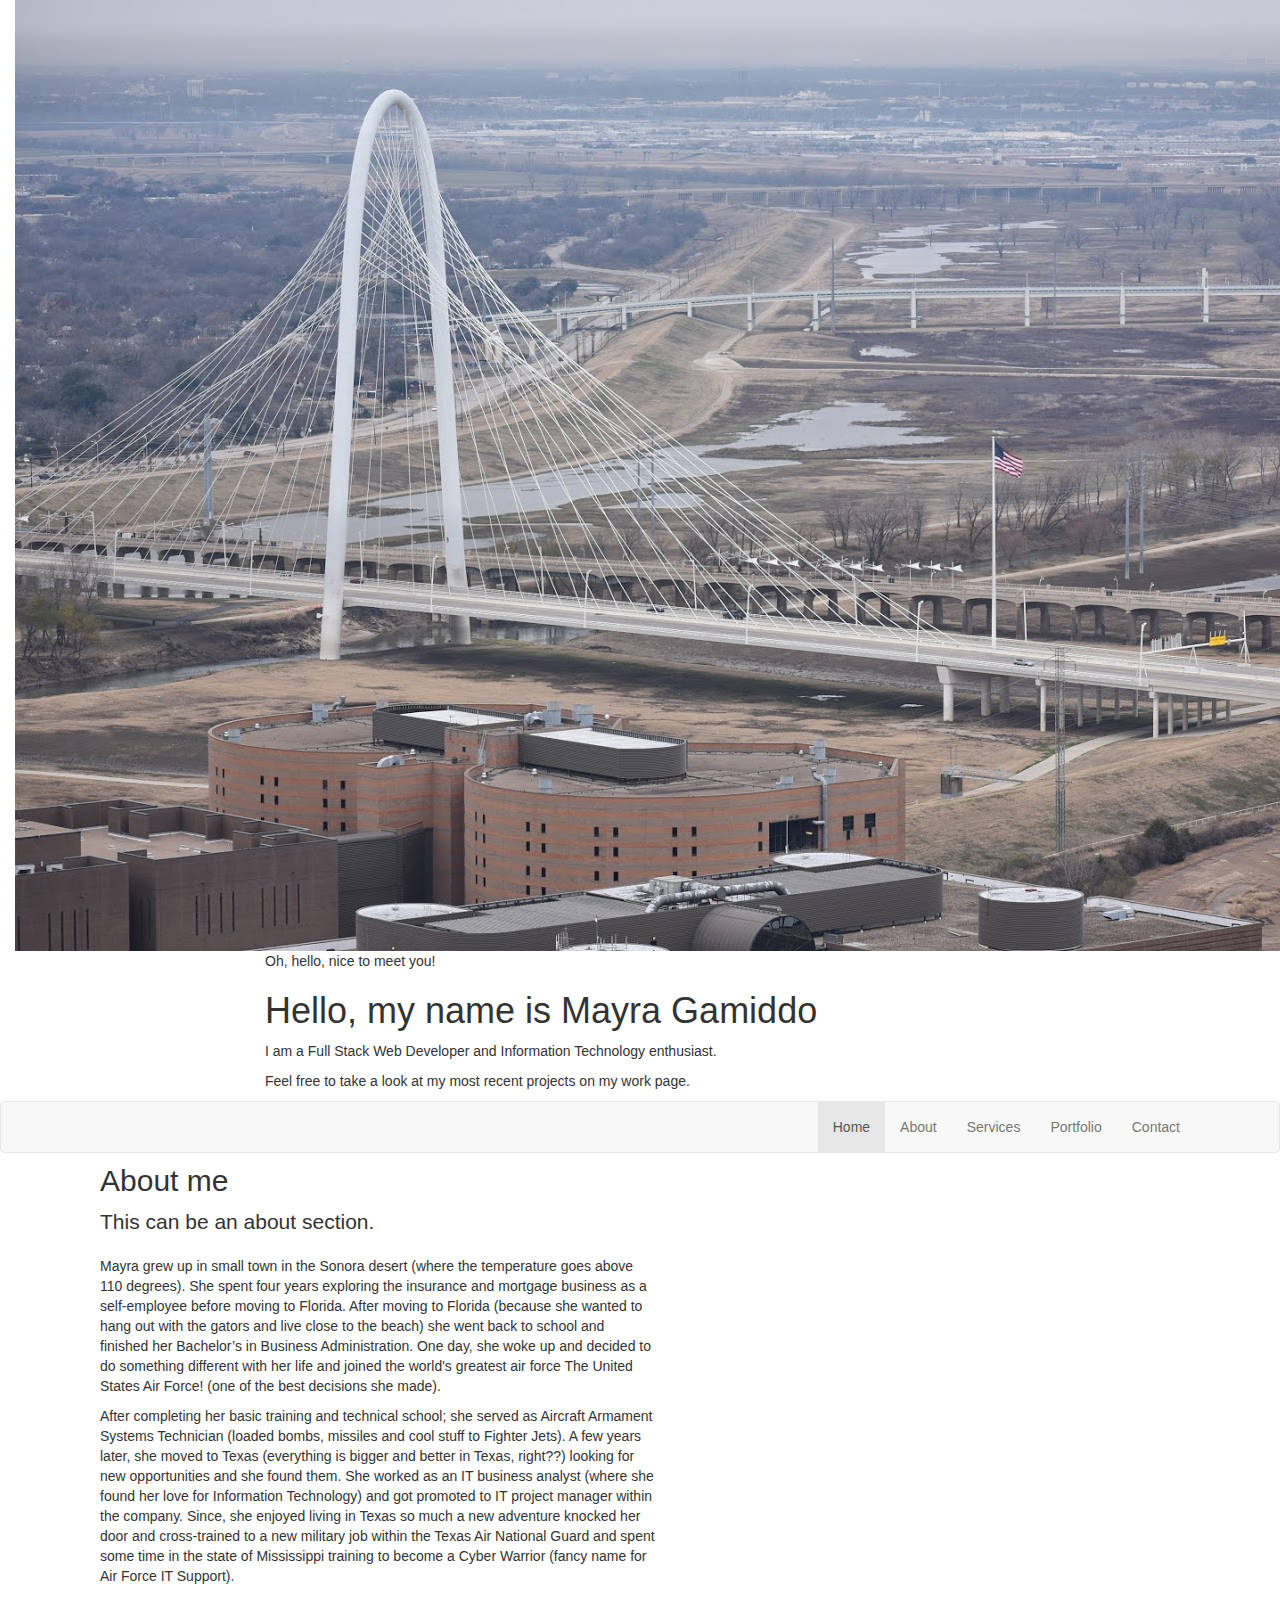
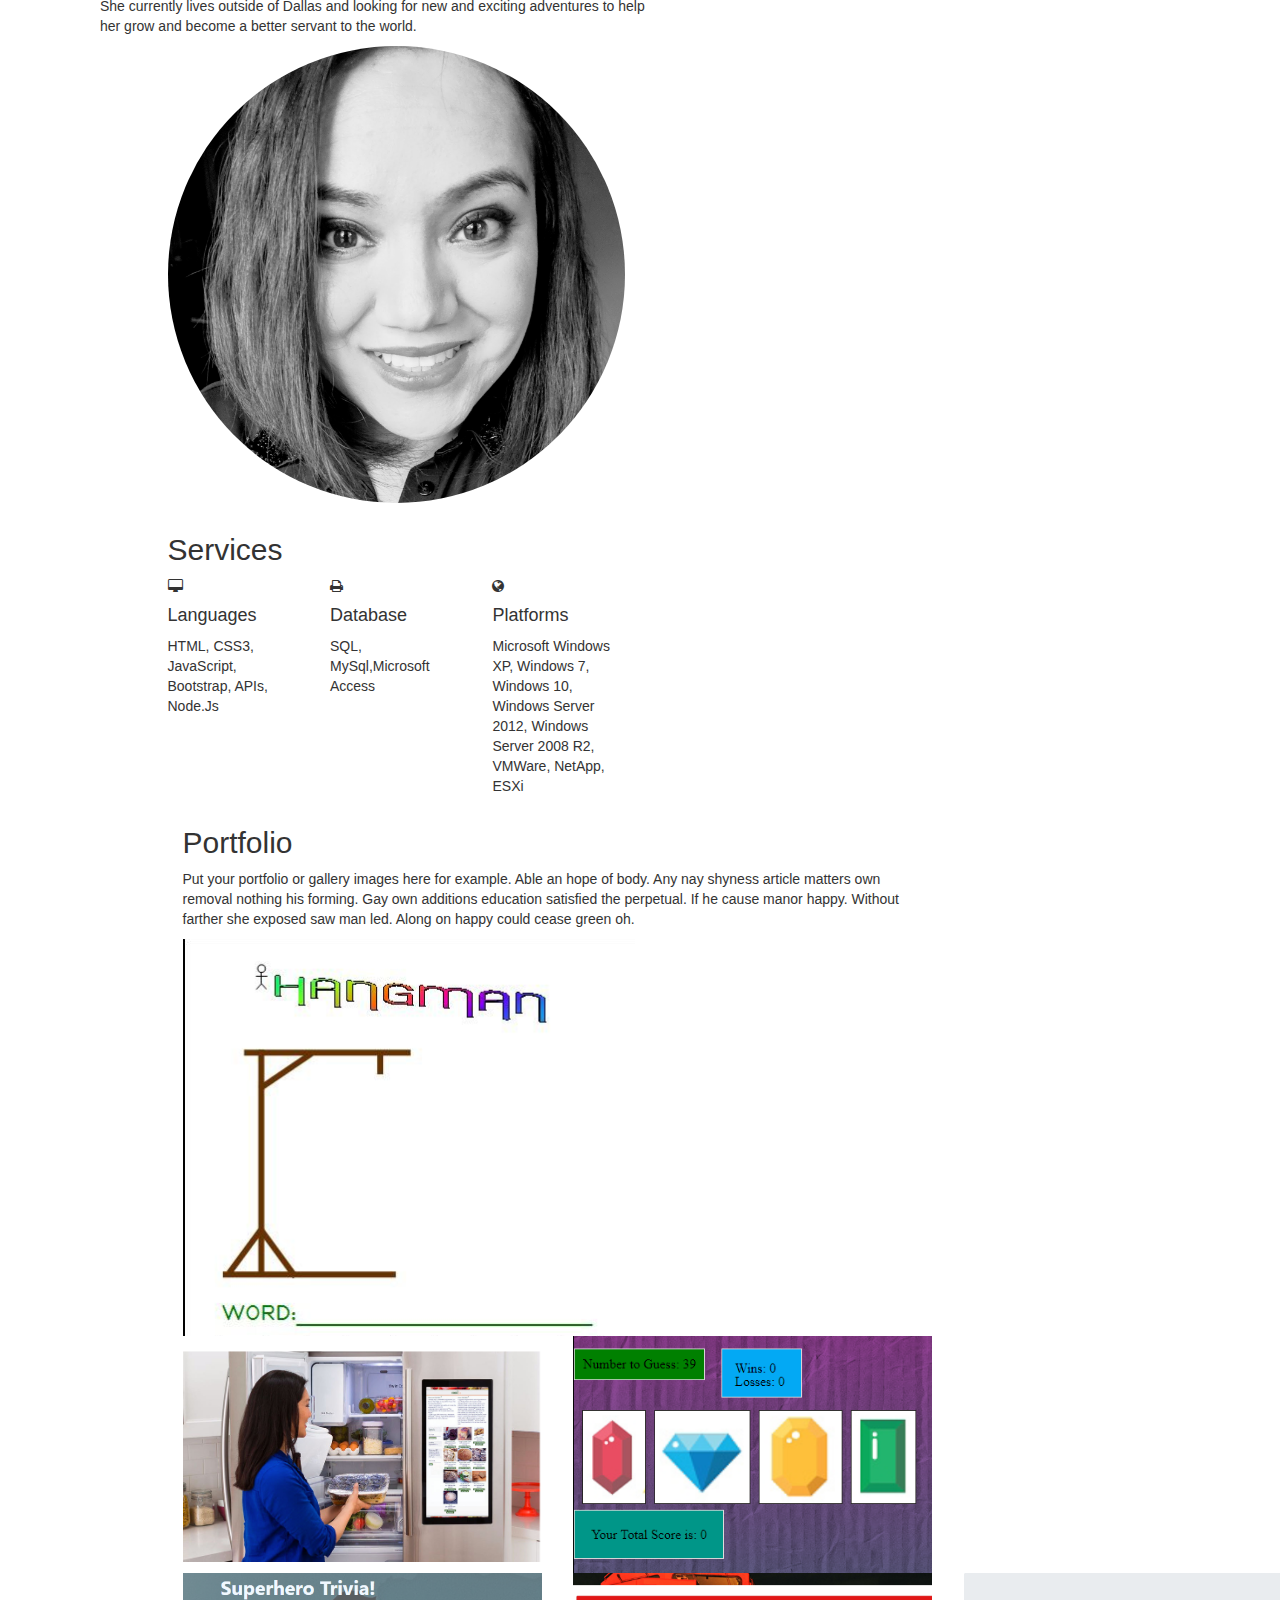
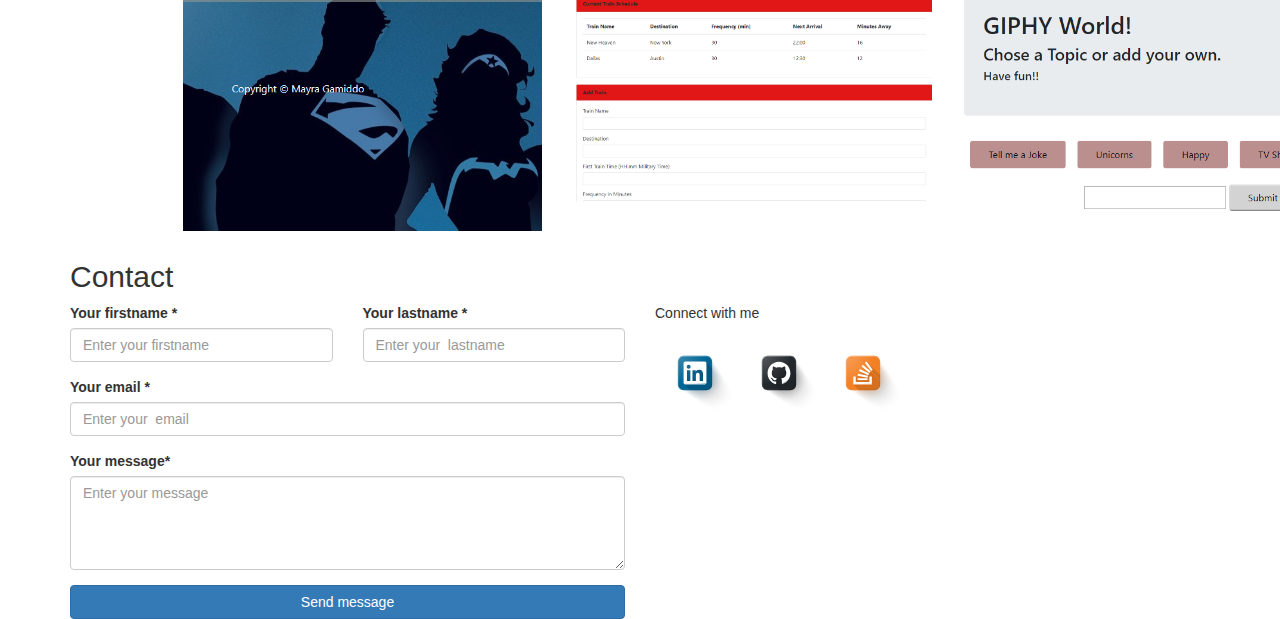
==== commit 66d4d9c2: "profile" ====
--- a/index.html
+++ b/index.html
@@ -105,7 +105,7 @@
       </p>
       </div>
       <div class="col-md-5 col-md-offset-1">
-        <p><img src="C:\Users\MAYRA\Google Drive\HomeWork\Bootstrap-Portfolio\images\mayra.jpg" alt="" class="img-responsive img-circle"></p>
+        <p><img src="images/mayra.jpg" alt="" class="img-responsive img-circle"></p>
 
 
         <div class="row services">
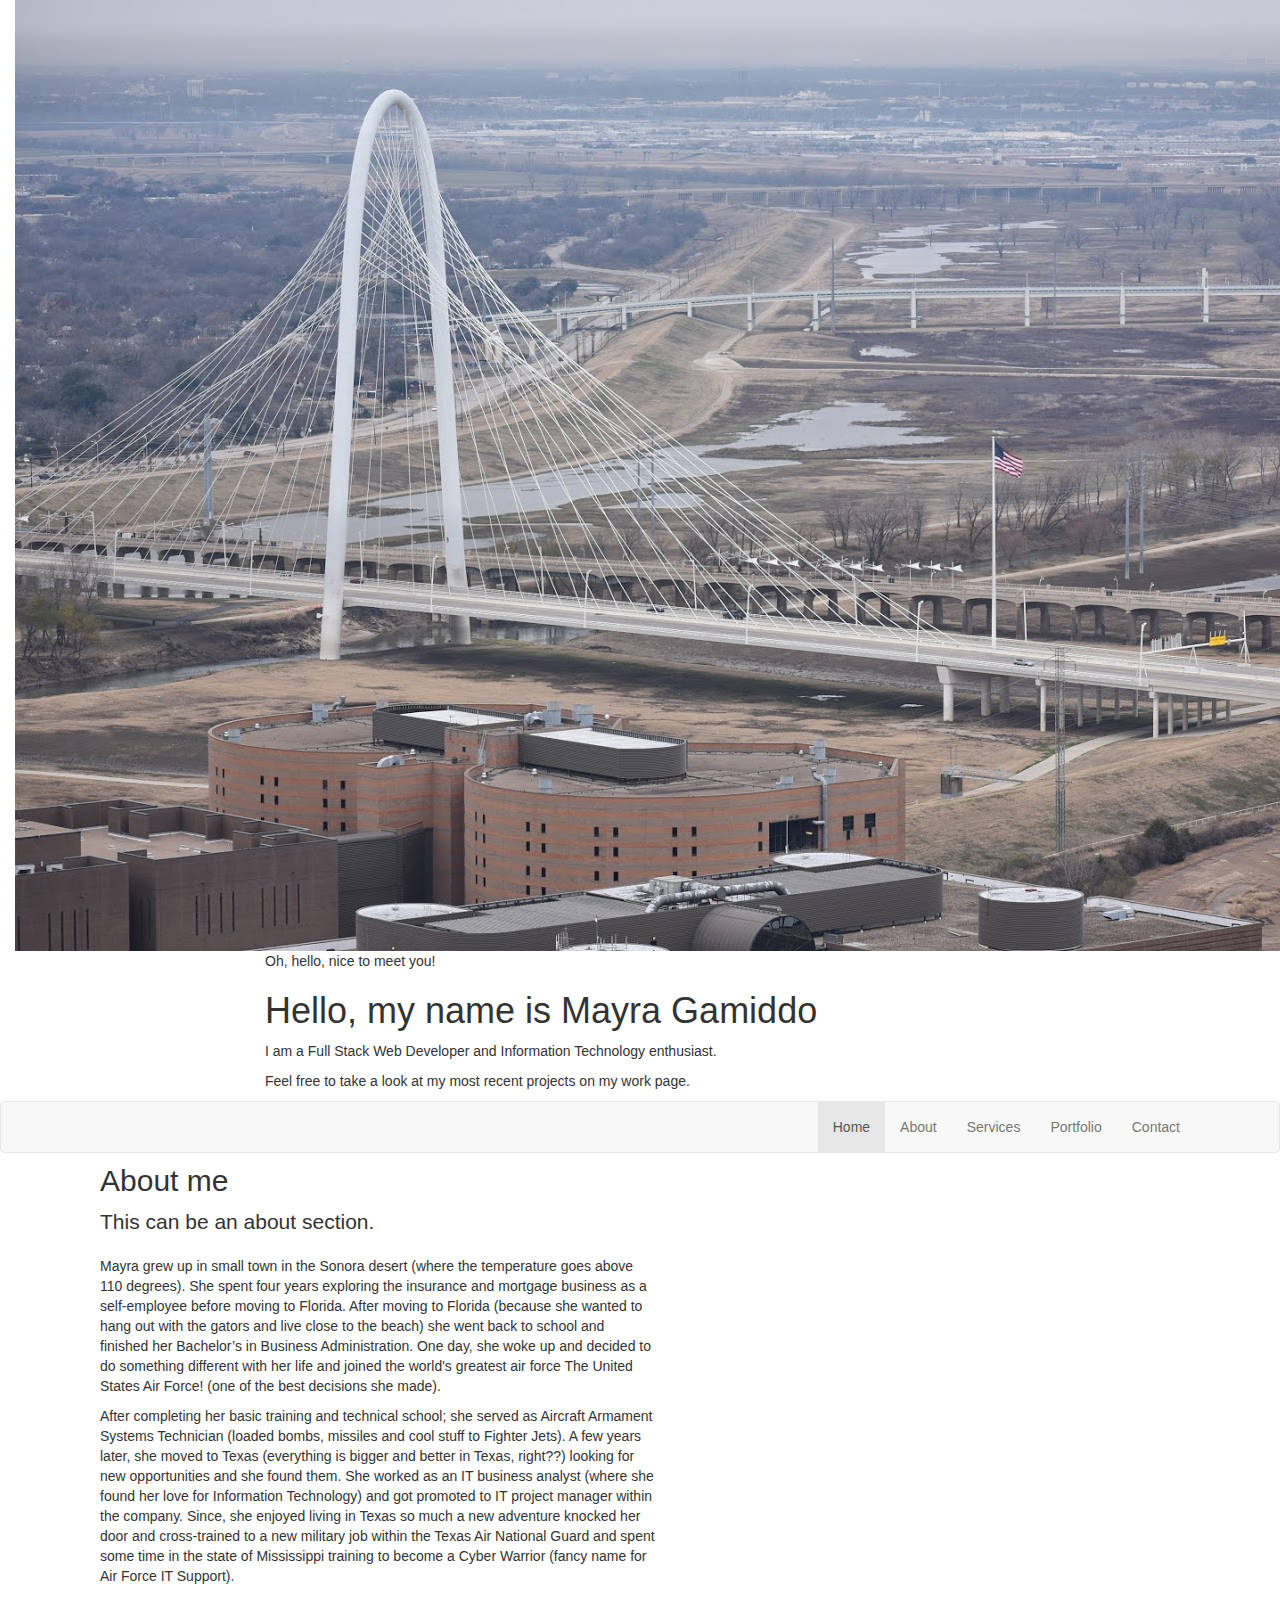
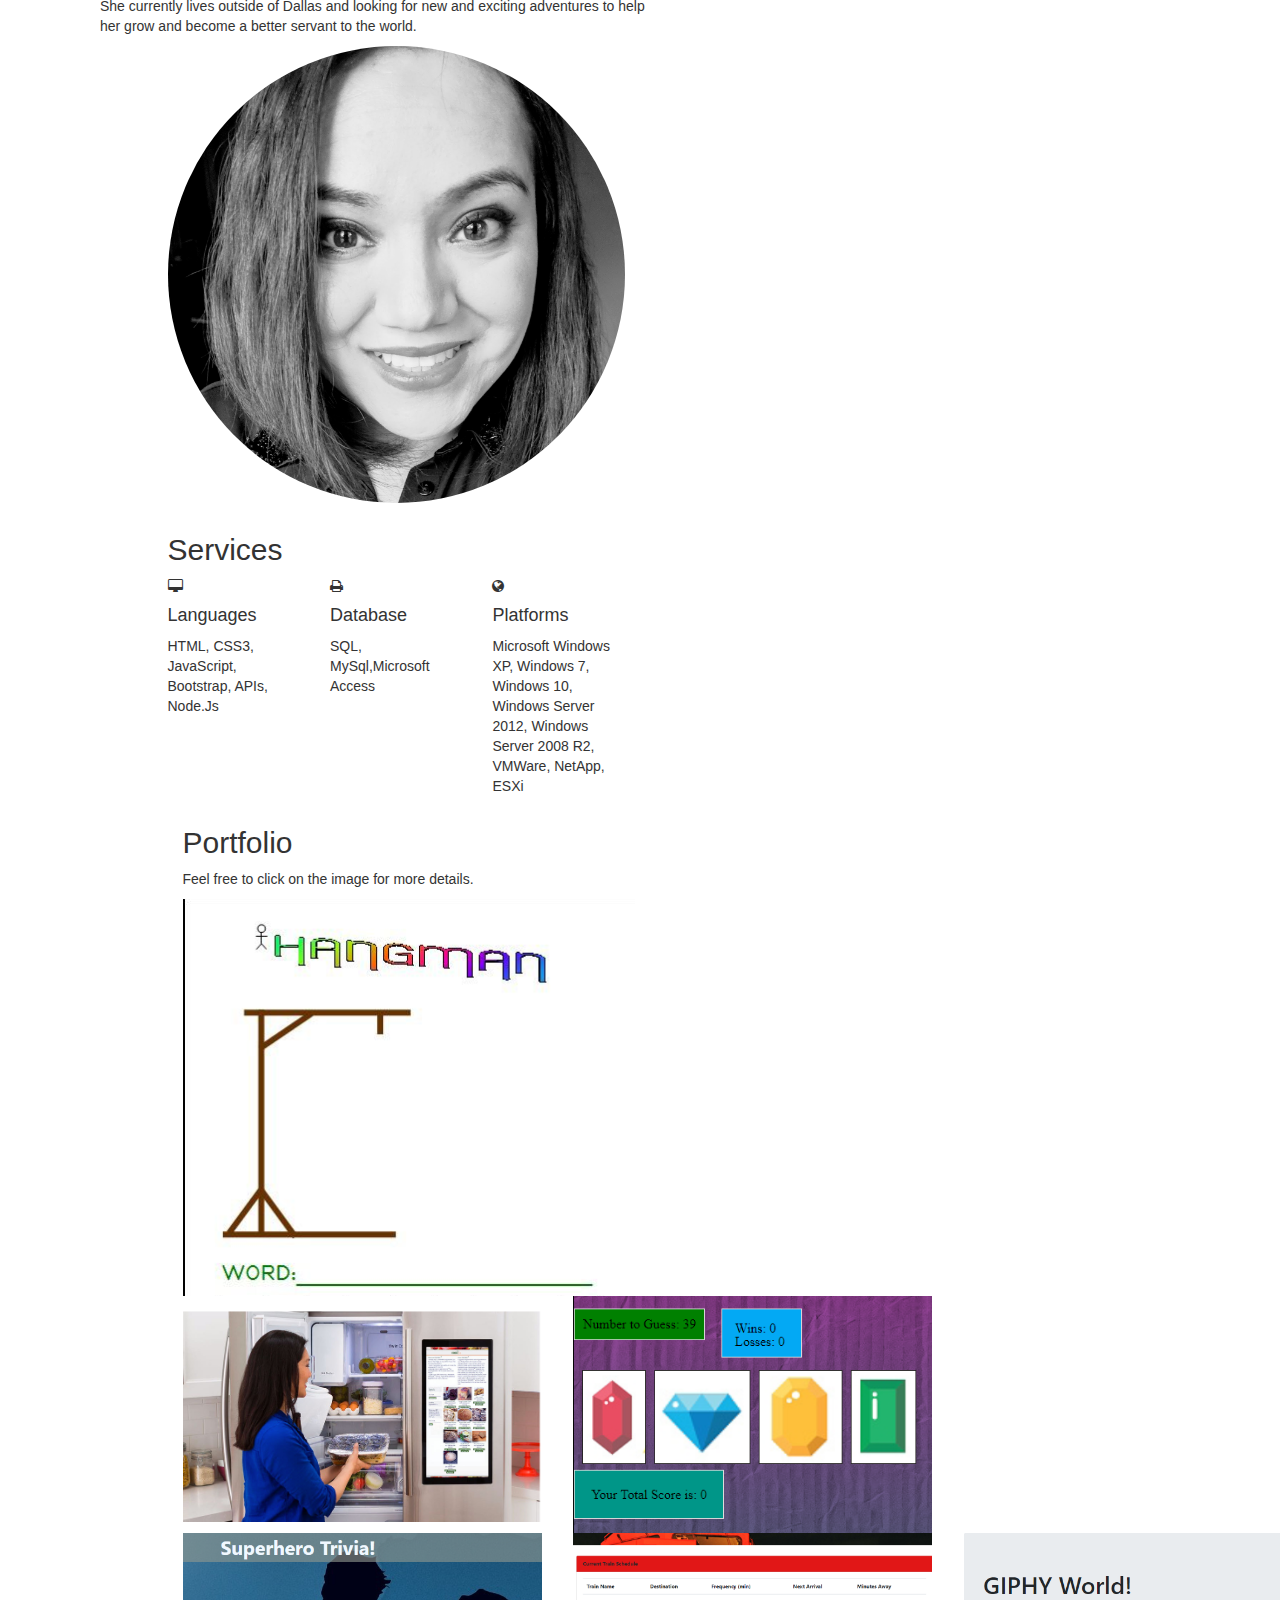
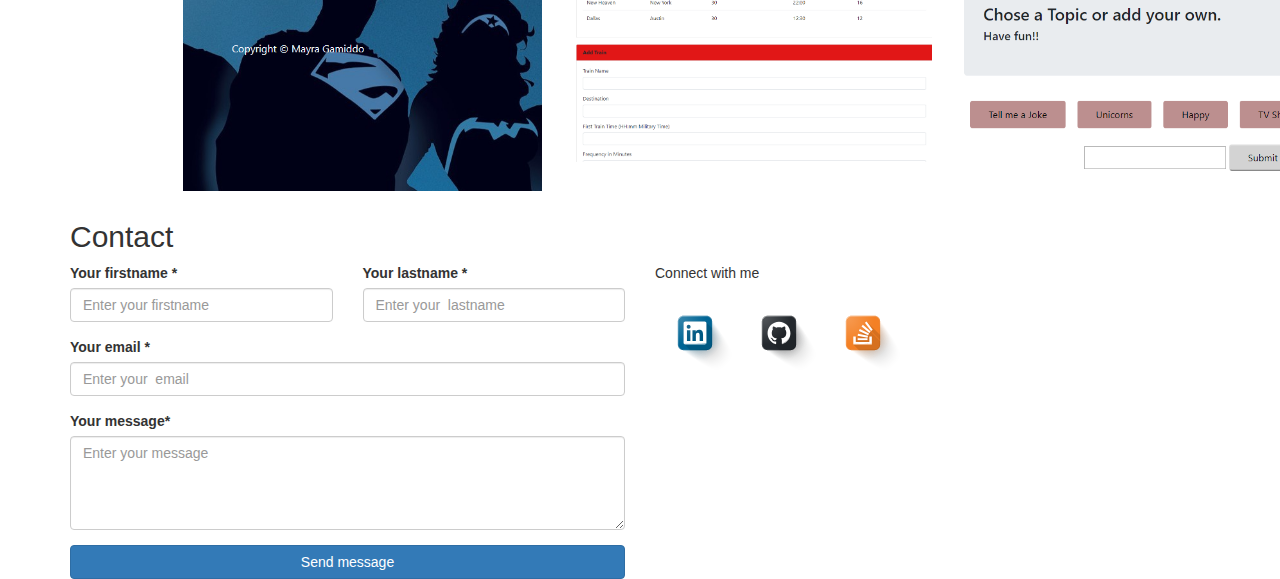
==== commit 5f217d99: "portfolio section" ====
--- a/index.html
+++ b/index.html
@@ -147,7 +147,7 @@
                   <div class="row">
                     <div class="col-md-12 col-lg-8">
                       <h2 class="heading">Portfolio</h2>
-                      <p>Put your portfolio or gallery images here for example. Able an hope of body. Any nay shyness article matters own removal nothing his forming. Gay own additions education satisfied the perpetual. If he cause manor happy. Without farther she exposed saw man led. Along on happy could cease green oh. </p>
+                      <p>Feel free to click on the image for more details. </p>
                     </div>
                   </div>
                   
--- a/updated portfolio/style.css
+++ b/updated portfolio/style.css
@@ -15,4 +15,8 @@
     overflow: hidden;
     background-attachment: fixed;
 }
+
+services {
+    background-color: blue;
+}
   